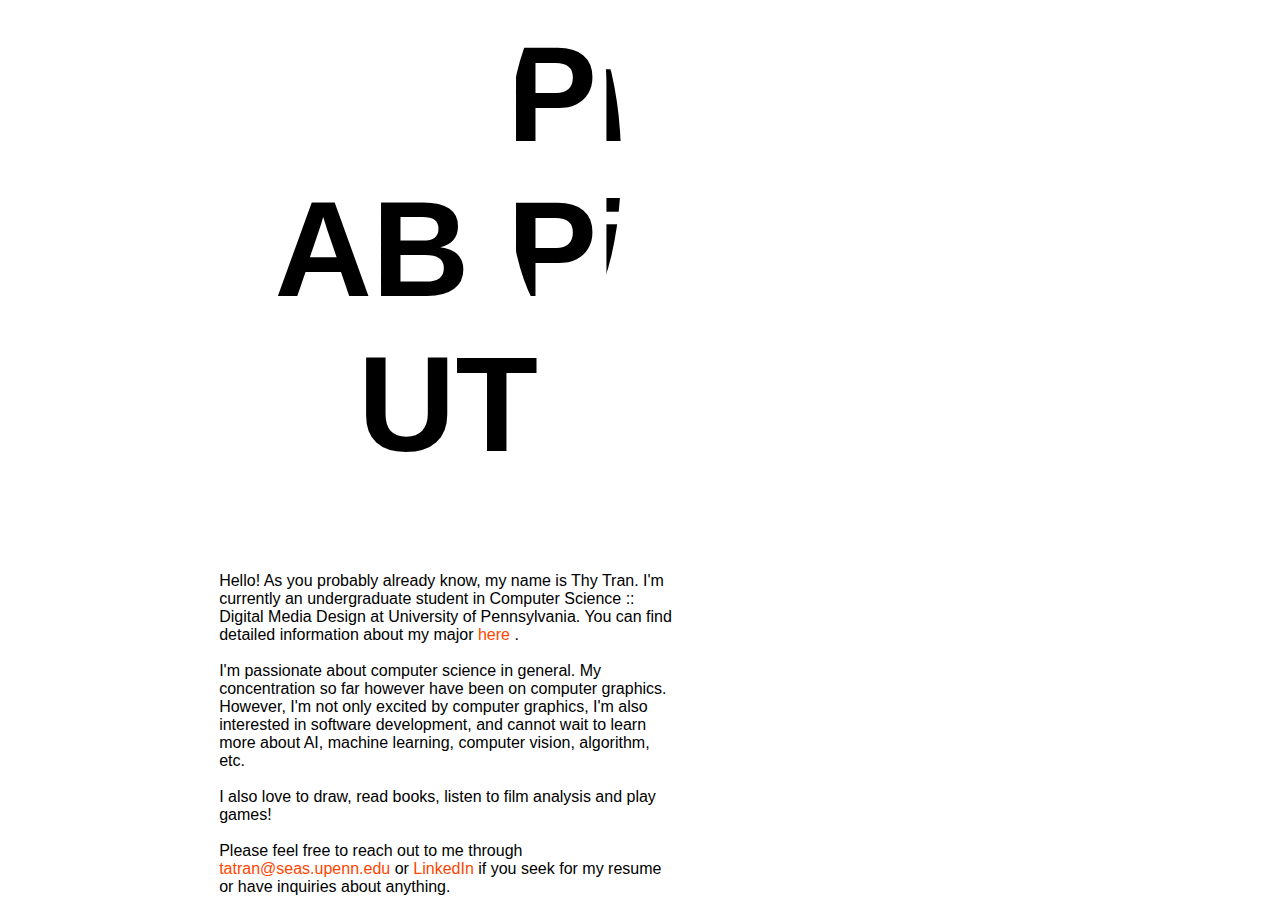
==== about.html @ d31e7936 "finished about" ====
<!DOCTYPE html>
<html>

<head>
    <link rel="stylesheet" href="styles/about.css">
</head>

<div class="split left">
    <div class="centered">
        <body>
            <header>
                <h1>AB
                    <img src="https://raw.githubusercontent.com/tatran5/tatran5.github.io/master/photos/profile.png" alt="Profile Picture">
                    UT</h1>
            </header>
            <p>
                Hello! As you probably already know, my name is Thy Tran. I'm currently
                an undergraduate student in Computer Science :: Digital Media Design at
                University of Pennsylvania. You can find detailed information about my major
                <a href="http://cg.cis.upenn.edu/dmd.html">here</a>
                .
                <br>
                <br>
                I'm passionate about computer science in general. My concentration so far
                however have been on computer graphics. However, I'm not only excited by
                computer graphics, I'm also interested in software development, and cannot wait
                to learn more about AI, machine learning, computer vision, algorithm, etc.
                <br>
                <br>
                I also love to draw, read books, listen to film analysis and play games!
                <br>
                <br>
                Please feel free to reach out to me through
                <a href="mailto:tatran@seas.upenn.edu">tatran@seas.upenn.edu</a>
                or
                <a href="https://www.linkedin.com/in/thy-tran-97a30b148/">LinkedIn</a>
                if you seek for my resume or have inquiries about anything.
            </p>
        </body>
    </div>
</div>

<div class="split right">
    <div class="centeredRight">
            <div class="navText"><a href="index.html">THY TRAN</a></div>
            <br>
            <div class="navText"><a href="about.html">About</a></div>
            <br>
            <div class="navText"><a href="code.html">Code</a></div>
            <br>
            <div class="navText"><a href="art.html">Art</a></div>
    </div>
</div>

</html>
---- styles/about.css ----
/* Style the image inside the centered container, if needed */
img {
  display: inline-block;
  width: 25%;
  right: 25%;
  border-radius: 50%;
}

p {
  text-align: left;
}

p a:link {
  text-decoration: none;
  color: orangered;
}

p a:visited {
  text-decoration: none;
  color: orangered;
}

p a:hover {
  text-decoration: none;
  color: orangered;
}

p a:active {
  text-decoration: none;
  color: orangered;
}

header {
  height: 10%;
  font-size: 7.5vh;
  text-align: center;
  color: black;
}

body {
  font-family: "Trebuchet MS", Helvetica, sans-serif;
  font-size: 100%;
}

/* Split the screen in half */
.split {
  height: 100%;
  position: fixed;
  z-index: 1;
  top: 0;
  overflow-x: hidden;
  padding-top: 10%;
}

/* Control the left side */
.left {
  width: 70%;
  left: 0;
  background-color: #FFF;
}

.left::-webkit-scrollbar { 
  display: none; 
}

/* Control the right side */
.right {
  background-image: url("https://raw.githubusercontent.com/tatran5/tatran5.github.io/master/photos/navBar.png");
  background-size: contain;
  right: 0%;  
  width: 20%;
  font-size: 2.5vh;
}

/* If you want the content centered horizontally and vertically */
.centered {
  position: absolute;
  top: 40%;
  left: 50%;
  transform: translate(-50%, -50%);
  text-align: center;
}

.centeredRight {
  position: absolute;
  top: 50%;
  left: 70%;
  transform: translate(-50%, -50%);
  text-align: center;
}

.navText {
  font-family: "Lucida Console", Monaco, monospace;
}

.navText a:link {
  text-decoration: none;
  color: white;
}

.navText a:visited {
  text-decoration: none;
  color: white;
}

.navText a:hover {
  text-decoration: none;
  color: white;
}

.navText a:active {
  text-decoration: none;
  color: white;
}
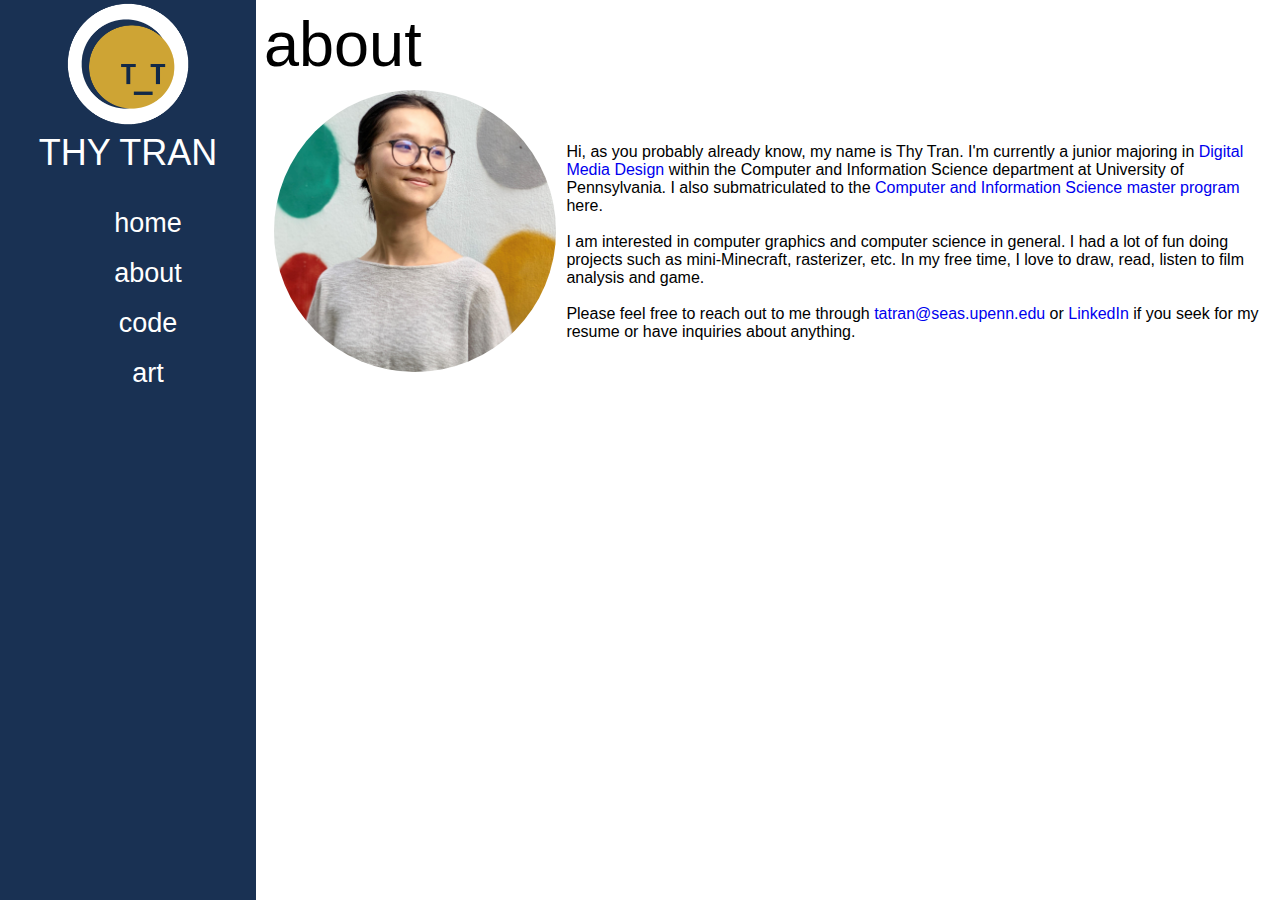
==== commit 522eabec: "added home page, edit about" ====
--- a/about.html
+++ b/about.html
@@ -1,55 +1,83 @@
 <!DOCTYPE html>
 <html>
-
 <head>
-    <link rel="stylesheet" href="styles/about.css">
+  <meta name="viewport" content="width=device-width, initial-scale=1">
+  <link rel="stylesheet" href="styles/style.css">
+  <link rel="icon" href="photos/favicon.png" type="image/png">
+  <title>Thy Tran</title>
 </head>
 
-<div class="split left">
-    <div class="centered">
-        <body>
-            <header>
-                <h1>AB
-                    <img src="https://raw.githubusercontent.com/tatran5/tatran5.github.io/master/photos/profile.png" alt="Profile Picture">
-                    UT</h1>
-            </header>
-            <p>
-                Hello! As you probably already know, my name is Thy Tran. I'm currently
-                an undergraduate student in Computer Science :: Digital Media Design at
-                University of Pennsylvania. You can find detailed information about my major
-                <a href="http://cg.cis.upenn.edu/dmd.html">here</a>
-                .
-                <br>
-                <br>
-                I'm passionate about computer science in general. My concentration so far
-                however have been on computer graphics. However, I'm not only excited by
-                computer graphics, I'm also interested in software development, and cannot wait
-                to learn more about AI, machine learning, computer vision, algorithm, etc.
-                <br>
-                <br>
-                I also love to draw, read books, listen to film analysis and play games!
-                <br>
-                <br>
-                Please feel free to reach out to me through
-                <a href="mailto:tatran@seas.upenn.edu">tatran@seas.upenn.edu</a>
-                or
-                <a href="https://www.linkedin.com/in/thy-tran-97a30b148/">LinkedIn</a>
-                if you seek for my resume or have inquiries about anything.
-            </p>
-        </body>
+<body>
+  <div class="nav">
+
+    <img src="photos/favicon.png">
+    <div class="name"> THY TRAN </div>
+
+		<ul>
+			  <li>
+          <div class="dropdown">
+            <button class="dropbtn">
+              <a href="index.html">home</a>
+            </button>
+          </div>
+        </li>
+        <li>
+          <div class="dropdown">
+            <button class="dropbtn">
+              <a href="about.html">about</a>
+            </button>
+          </div>
+        </li>
+        <li>
+          <div class="dropdown">
+            <button class="dropbtn">
+              <a href="code.html">code</a>
+            </button>
+          </div>
+        </li>
+        <li>
+        <div class="dropdown">
+          <button class="dropbtn">art</button>
+          <div class="dropdown-content">
+            <a href="art-3Dmodeling.html">modeling</a>
+            <a href="art-digital.html">digital</a>
+            <a href="art-traditional.html">traditional</a>
+          </div>
+        </div>
+		</ul>
+	</div>
+
+
+    <div class="content">
+        <div class="row">
+          <div class="content-title">about</div>
+          <div class="profile-picture">
+            <img src="photos/profilePicGray.JPG">
+          </div>
+          <div class="intro">
+            Hi, as you probably already know, my name is Thy Tran. I'm currently
+            a junior majoring in
+            <a href="http://cg.cis.upenn.edu/dmd.html">
+              Digital Media Design
+            </a>
+             within the Computer and Information Science department at University of Pennsylvania. I also submatriculated to the
+            <a href="https://www.cis.upenn.edu/graduate/program-offerings/mse-in-cis/">
+              Computer and Information Science master program
+            </a>
+            here.
+            <br>
+            <br>
+            I am interested in computer graphics and computer science in general. I had a lot of fun
+            doing projects such as mini-Minecraft, rasterizer, etc. In my free time, I love to draw, read, listen to film analysis and game.
+            <br>
+            <br>
+            Please feel free to reach out to me through
+            <a href="mailto:tatran@seas.upenn.edu">tatran@seas.upenn.edu</a>
+            or
+            <a href="https://www.linkedin.com/in/thy-tran-97a30b148/">LinkedIn</a>
+            if you seek for my resume or have inquiries about anything.
+          </div>
+        </div>
     </div>
-</div>
 
-<div class="split right">
-    <div class="centeredRight">
-            <div class="navText"><a href="index.html">THY TRAN</a></div>
-            <br>
-            <div class="navText"><a href="about.html">About</a></div>
-            <br>
-            <div class="navText"><a href="code.html">Code</a></div>
-            <br>
-            <div class="navText"><a href="art.html">Art</a></div>
-    </div>
-</div>
-
-</html>+</html>
--- a/styles/style.css
+++ b/styles/style.css
@@ -0,0 +1,200 @@
+
+* {
+  box-sizing: border-box;
+}
+
+html *
+{
+   font-family: Verdana, sans-serif !important;
+   font-weight: 100;
+}
+
+a:visited { text-decoration: none; color:black; }
+a:hover { text-decoration: none; color: black; }
+a:focus { text-decoration: none; color: black; }
+a:hover, a:active { text-decoration: none; color:black }
+
+.name {
+  font-size: 4vh;
+}
+
+.row:after {
+  content: "";
+  display: table;
+  clear: both;
+}
+
+
+.column {
+  float: left;
+}
+
+.nav {
+  width: 20vw;
+  text-align: center;
+  top: 0;
+  left: 0;
+  position: fixed;
+  min-height: 100%;
+  min-height: 100%;
+  background-color: #193153;
+  color: white;
+}
+
+.content {
+  /* background-color: red; */
+  padding-left:20vw;
+}
+
+.gallery {
+  margin: 3px;
+  float: left;
+  width: 17vw;
+}
+
+.gallery video {
+  width: 100%;
+  height: auto;
+}
+
+.gallery img {
+  width: 100%;
+  height: auto;
+}
+
+.desc {
+  height: 17vh;
+  text-align: center;
+  font-size: small;
+}
+
+.tool {
+  text-align: center;
+  font-size: small;
+}
+
+.zoom {
+  transition: transform .1s;
+  margin: 0 auto;
+}
+
+.zoom:hover {
+  -ms-transform: scale(2); /* IE 9 */
+  -webkit-transform: scale(2); /* Safari 3-8 */
+  transform: scale(2);
+}
+
+.video-art {
+  object-fit: cover;
+  margin-left: auto;
+  margin-right: auto;
+  text-align: center;
+}
+
+.video-art video {
+  display: block;
+  margin-left: auto;
+  margin-right: auto;
+  width: 70%;
+  height: auto;
+}
+
+.content-title {
+  font-size: 7vh;
+}
+
+.art-project-title {
+  padding-top: 5vh;
+  padding-bottom: 1.5vh;
+  font-size: 120%;
+}
+
+.dropbtn {
+  padding-top: 2vh;
+  background-color: Transparent;
+  text-align: left;
+  border: none;
+  color: white;
+  font-size: 3vh;
+}
+
+.dropdown {
+  color: white;
+  position: relative;
+  display: inline-block;
+}
+
+.dropdown-content {
+  display: none;
+  position: absolute;
+  min-width: 5vw;
+  z-index: 1;
+}
+
+.dropdown-content a {
+  color: white;
+  padding: 0.2vw 1vw;
+  text-align: left;
+  text-decoration: none ;
+  display: block;
+}
+
+.dropdown-content a:hover {
+  background-color: #cea434;
+}
+
+.dropdown:hover .dropdown-content {display: block;}
+
+.dropdown:hover .dropbtn {}
+
+.nav a {
+  text-decoration: none;
+  color: white;
+}
+
+.nav a:hover {
+  text-decoration-color: #cea434;
+}
+
+.nav ul {
+  list-style: none;
+}
+
+.nav img {
+    max-width:50%;
+}
+
+/* About */
+.profile-picture {
+  float: left;
+  width: 30%;
+  padding: 10px;
+}
+
+.profile-picture img {
+  max-width: 100%;
+  max-height: auto;
+  border-radius: 50%;
+}
+
+.intro {
+  float: left;
+  width: 70%;
+  padding-top: 7vh;
+}
+
+.intro a {
+  text-decoration : none;
+}
+
+.cover {
+  z-index: 1;
+  height: 100%;
+  width: 100%;
+  position: fixed;
+  overflow: auto;
+  top: 0px;
+  left: 20vw;
+  background-image: url("cover.JPG");
+  background: rgba(206, 164, 53, 0.8); /*can be anything, of course*/
+}
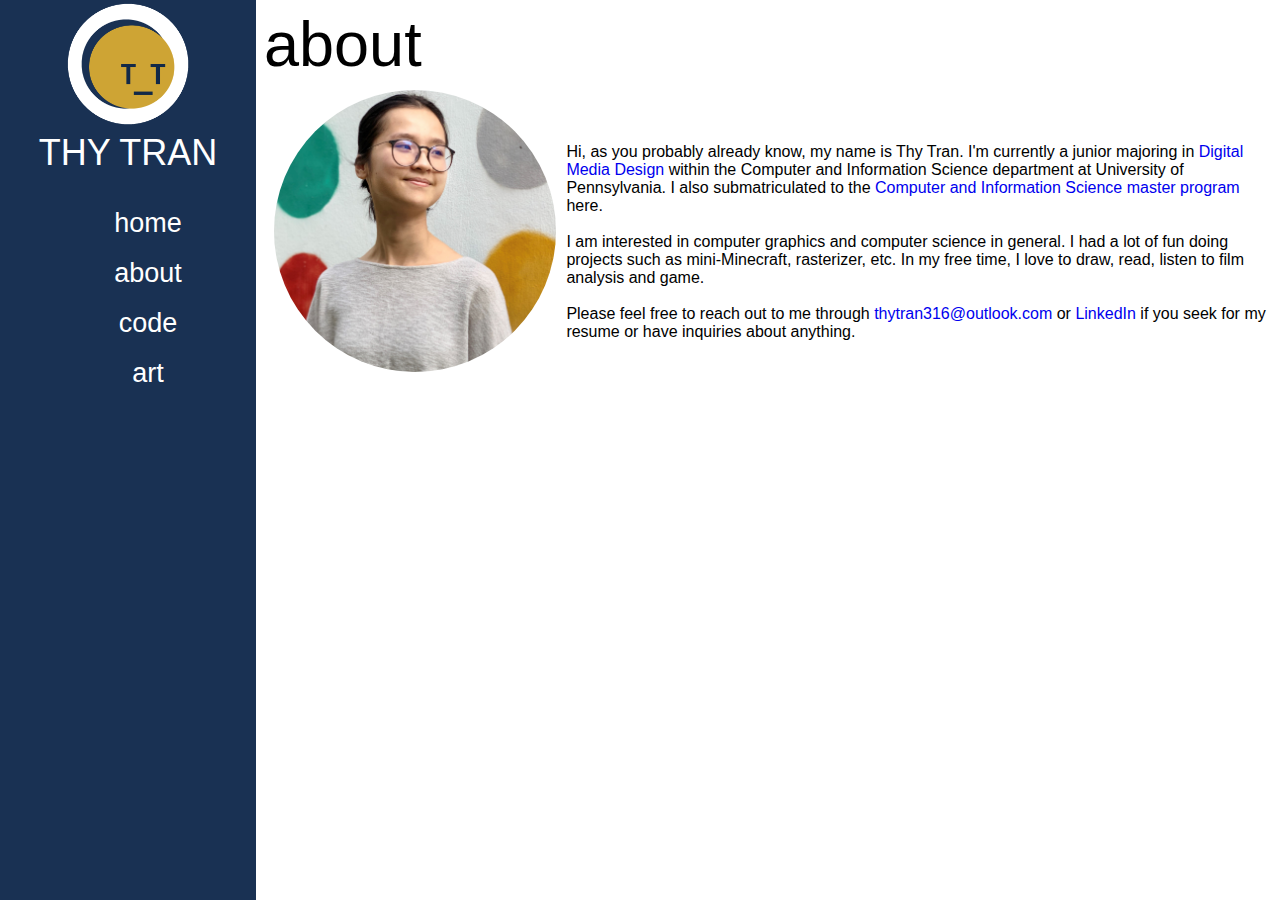
==== commit 661e5225: "finished cover - not linked resume yet" ====
--- a/about.html
+++ b/about.html
@@ -72,9 +72,9 @@
             <br>
             <br>
             Please feel free to reach out to me through
-            <a href="mailto:tatran@seas.upenn.edu">tatran@seas.upenn.edu</a>
+            <a href="mailto:thytran316@outlook.com">thytran316@outlook.com</a>
             or
-            <a href="https://www.linkedin.com/in/thy-tran-97a30b148/">LinkedIn</a>
+            <a href="https://www.linkedin.com/in/thy-tran-97a30b148">LinkedIn</a>
             if you seek for my resume or have inquiries about anything.
           </div>
         </div>
--- a/styles/style.css
+++ b/styles/style.css
@@ -1,6 +1,41 @@
 
 * {
   box-sizing: border-box;
+    -webkit-animation: fadein 1.5s; /* Safari, Chrome and Opera > 12.1 */
+       -moz-animation: fadein 1.5s; /* Firefox < 16 */
+        -ms-animation: fadein 1.5s; /* Internet Explorer */
+         -o-animation: fadein 1.5s; /* Opera < 12.1 */
+            animation: fadein 1.5s;
+}
+
+
+@keyframes fadein {
+    from { opacity: 0; }
+    to   { opacity: 1; }
+}
+
+/* Firefox < 16 */
+@-moz-keyframes fadein {
+    from { opacity: 0; }
+    to   { opacity: 1; }
+}
+
+/* Safari, Chrome and Opera > 12.1 */
+@-webkit-keyframes fadein {
+    from { opacity: 0; }
+    to   { opacity: 1; }
+}
+
+/* Internet Explorer */
+@-ms-keyframes fadein {
+    from { opacity: 0; }
+    to   { opacity: 1; }
+}
+
+/* Opera < 12.1 */
+@-o-keyframes fadein {
+    from { opacity: 0; }
+    to   { opacity: 1; }
 }
 
 html *
@@ -118,6 +153,14 @@
   font-size: 3vh;
 }
 
+.dropbtn a:hover {
+  color: #cea434;
+}
+
+.dropbtn:hover {
+  color: #cea434;
+}
+
 .dropdown {
   color: white;
   position: relative;
@@ -129,6 +172,7 @@
   position: absolute;
   min-width: 5vw;
   z-index: 1;
+  font-size: 2.5vh;
 }
 
 .dropdown-content a {
@@ -189,12 +233,34 @@
 
 .cover {
   z-index: 1;
-  height: 100%;
-  width: 100%;
+  height: 100vh;
+  width: 80vw;
   position: fixed;
   overflow: auto;
   top: 0px;
   left: 20vw;
-  background-image: url("cover.JPG");
-  background: rgba(206, 164, 53, 0.8); /*can be anything, of course*/
-}
+  font-size: 20vh;
+  text-align: center;
+}
+
+.cover-title {
+  padding-top: 30vh;
+}
+
+.cover img {
+  height: 17vh;
+  width: auto;
+  opacity: 0.6;
+  filter: alpha(opacity=60);
+}
+
+.cover img:hover {
+  height: 17vh;
+  width: auto;
+  opacity: 1;
+  filter: alpha(opacity=100);
+}
+
+.cover a{
+  text-decoration: none;
+}
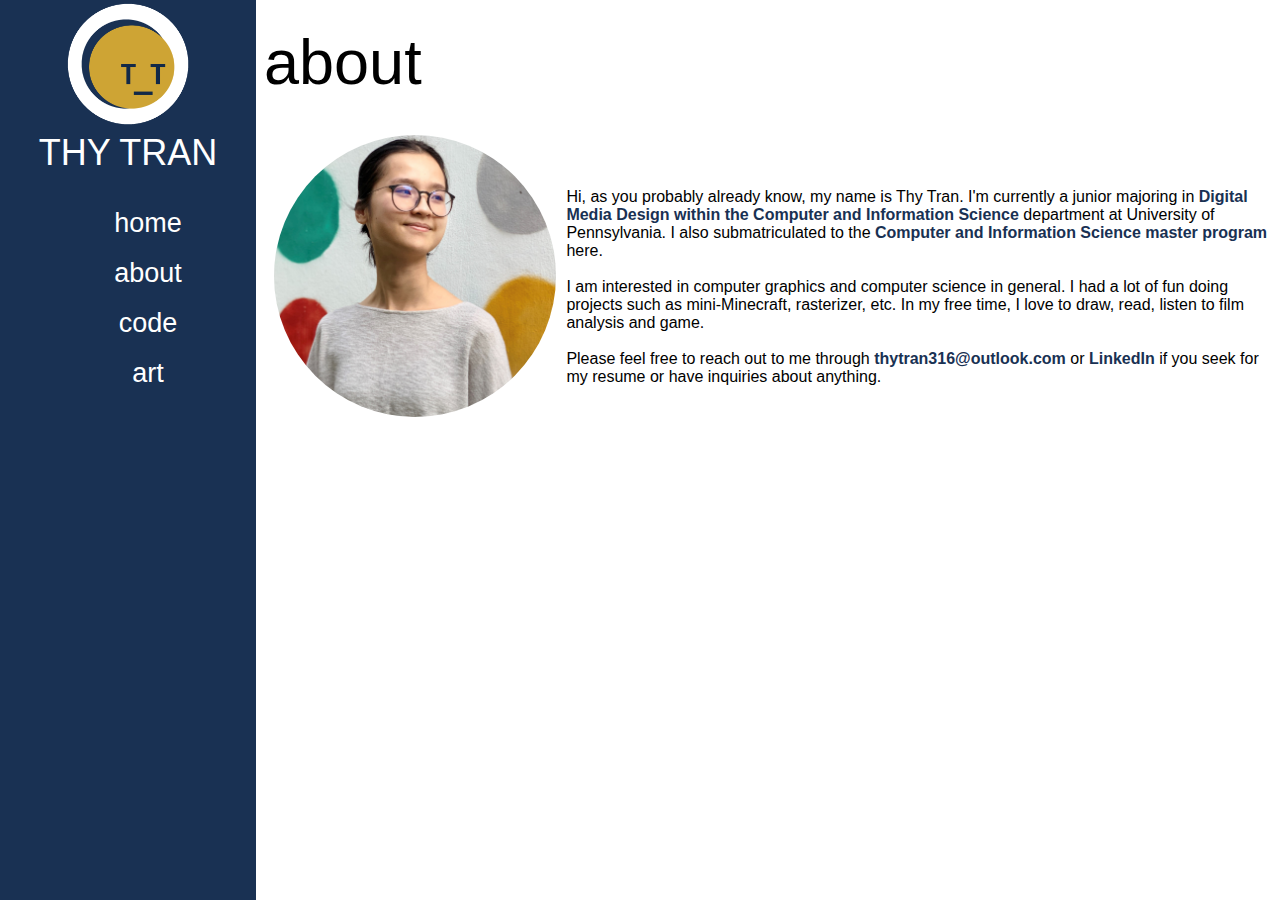
==== commit 65230cb3: "changed fonts" ====
--- a/about.html
+++ b/about.html
@@ -10,7 +10,7 @@
 <body>
   <div class="nav">
 
-    <img src="photos/favicon.png">
+    <img src="photos/navLogo.png">
     <div class="name"> THY TRAN </div>
 
 		<ul>
@@ -58,9 +58,9 @@
             Hi, as you probably already know, my name is Thy Tran. I'm currently
             a junior majoring in
             <a href="http://cg.cis.upenn.edu/dmd.html">
-              Digital Media Design
+              Digital Media Design within the Computer and Information Science
             </a>
-             within the Computer and Information Science department at University of Pennsylvania. I also submatriculated to the
+            department at University of Pennsylvania. I also submatriculated to the
             <a href="https://www.cis.upenn.edu/graduate/program-offerings/mse-in-cis/">
               Computer and Information Science master program
             </a>
--- a/styles/style.css
+++ b/styles/style.css
@@ -40,7 +40,7 @@
 
 html *
 {
-   font-family: Verdana, sans-serif !important;
+   font-family: Helvetica, sans-serif !important;
    font-weight: 100;
 }
 
@@ -136,6 +136,8 @@
 
 .content-title {
   font-size: 7vh;
+  padding-top: 2vh;
+  padding-bottom: 3vh;
 }
 
 .art-project-title {
@@ -229,6 +231,13 @@
 
 .intro a {
   text-decoration : none;
+  color: #193153;
+  font-weight: bold;
+  transition: background 0.5s ease-in-out;
+}
+
+.intro a:hover {
+  color: #cea434;
 }
 
 .cover {
@@ -244,6 +253,8 @@
 }
 
 .cover-title {
+  font-weight: bolder;
+  color: #193153;
   padding-top: 30vh;
 }
 
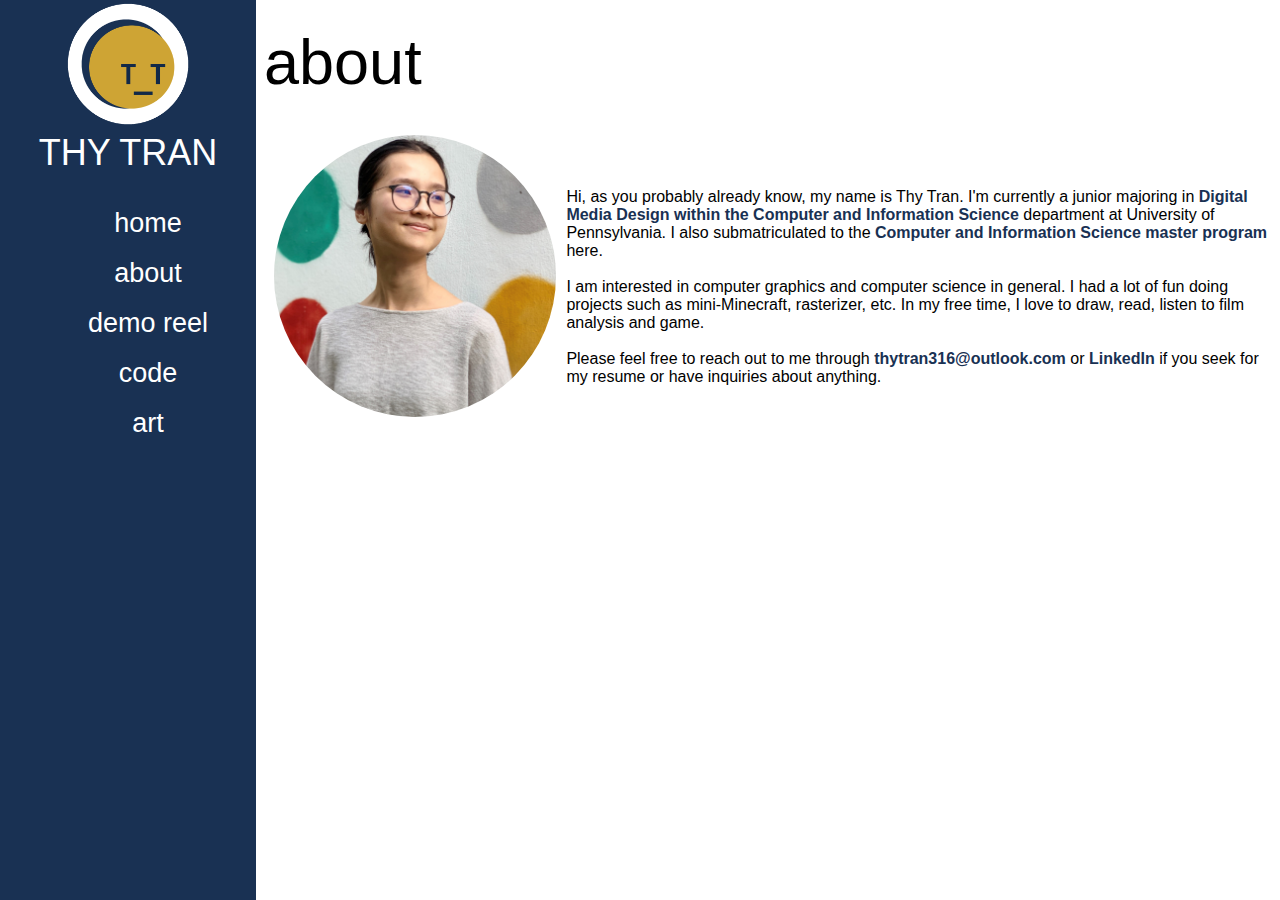
==== commit 6c904990: "added demo reel, mini maya fixed ray tracer" ====
--- a/about.html
+++ b/about.html
@@ -1,83 +1,90 @@
 <!DOCTYPE html>
 <html>
-<head>
-  <meta name="viewport" content="width=device-width, initial-scale=1">
-  <link rel="stylesheet" href="styles/style.css">
-  <link rel="icon" href="photos/favicon.png" type="image/png">
-  <title>Thy Tran</title>
-</head>
+    <head>
+        <meta name="viewport" content="width=device-width, initial-scale=1">
+        <link rel="stylesheet" href="styles/style.css">
+        <link rel="icon" href="photos/favicon.png" type="image/png">
+        <title>Thy Tran</title>
+    </head>
 
-<body>
-  <div class="nav">
+    <body>
+        <div class="nav">
 
-    <img src="photos/navLogo.png">
-    <div class="name"> THY TRAN </div>
+            <img src="photos/navLogo.png">
+            <div class="name"> THY TRAN </div>
 
-		<ul>
-			  <li>
-          <div class="dropdown">
-            <button class="dropbtn">
-              <a href="index.html">home</a>
-            </button>
-          </div>
-        </li>
-        <li>
-          <div class="dropdown">
-            <button class="dropbtn">
-              <a href="about.html">about</a>
-            </button>
-          </div>
-        </li>
-        <li>
-          <div class="dropdown">
-            <button class="dropbtn">
-              <a href="code.html">code</a>
-            </button>
-          </div>
-        </li>
-        <li>
-        <div class="dropdown">
-          <button class="dropbtn">art</button>
-          <div class="dropdown-content">
-            <a href="art-3Dmodeling.html">modeling</a>
-            <a href="art-digital.html">digital</a>
-            <a href="art-traditional.html">traditional</a>
-          </div>
+            <ul>
+                <li>
+                    <div class="dropdown">
+                        <button class="dropbtn">
+                            <a href="index.html">home</a>
+                        </button>
+                    </div>
+                </li>
+                <li>
+                    <div class="dropdown">
+                        <button class="dropbtn">
+                            <a href="about.html">about</a>
+                        </button>
+                    </div>
+                </li>
+                <li>
+                    <div class="dropdown">
+                        <button class="dropbtn">
+                            <a href="demo-reel.html">demo reel</a>
+                        </button>
+                    </div>
+                </li>
+                <li>
+                    <div class="dropdown">
+                        <button class="dropbtn">
+                            <a href="code.html">code</a>
+                        </button>
+                    </div>
+                </li>
+                <li>
+                    <div class="dropdown">
+                        <button class="dropbtn">art</button>
+                        <div class="dropdown-content">
+                            <a href="art-3Dmodeling.html">modeling</a>
+                            <a href="art-digital.html">digital</a>
+                            <a href="art-traditional.html">traditional</a>
+                        </div>
+                    </div>
+            </ul>
         </div>
-		</ul>
-	</div>
 
 
-    <div class="content">
-        <div class="row">
-          <div class="content-title">about</div>
-          <div class="profile-picture">
-            <img src="photos/profilePicGray.JPG">
-          </div>
-          <div class="intro">
-            Hi, as you probably already know, my name is Thy Tran. I'm currently
-            a junior majoring in
-            <a href="http://cg.cis.upenn.edu/dmd.html">
-              Digital Media Design within the Computer and Information Science
-            </a>
-            department at University of Pennsylvania. I also submatriculated to the
-            <a href="https://www.cis.upenn.edu/graduate/program-offerings/mse-in-cis/">
-              Computer and Information Science master program
-            </a>
-            here.
-            <br>
-            <br>
-            I am interested in computer graphics and computer science in general. I had a lot of fun
-            doing projects such as mini-Minecraft, rasterizer, etc. In my free time, I love to draw, read, listen to film analysis and game.
-            <br>
-            <br>
-            Please feel free to reach out to me through
-            <a href="mailto:thytran316@outlook.com">thytran316@outlook.com</a>
-            or
-            <a href="https://www.linkedin.com/in/thy-tran-97a30b148">LinkedIn</a>
-            if you seek for my resume or have inquiries about anything.
-          </div>
+        <div class="content">
+            <div class="row">
+                <div class="content-title">about</div>
+                <div class="profile-picture">
+                    <img src="photos/profilePicGray.JPG">
+                </div>
+                <div class="intro">
+                    Hi, as you probably already know, my name is Thy Tran. I'm currently
+                    a junior majoring in
+                    <a href="http://cg.cis.upenn.edu/dmd.html">
+                        Digital Media Design within the Computer and Information Science
+                    </a>
+                    department at University of Pennsylvania. I also submatriculated to the
+                    <a href="https://www.cis.upenn.edu/graduate/program-offerings/mse-in-cis/">
+                        Computer and Information Science master program
+                    </a>
+                    here.
+                    <br>
+                    <br>
+                    I am interested in computer graphics and computer science in general. I had a lot of fun
+                    doing projects such as mini-Minecraft, rasterizer, etc. In my free time, I love to draw, read, listen to film analysis and game.
+                    <br>
+                    <br>
+                    Please feel free to reach out to me through
+                    <a href="mailto:thytran316@outlook.com">thytran316@outlook.com</a>
+                    or
+                    <a href="https://www.linkedin.com/in/thy-tran-97a30b148">LinkedIn</a>
+                    if you seek for my resume or have inquiries about anything.
+                </div>
+            </div>
         </div>
-    </div>
 
-</html>
+        </html>
--- a/styles/style.css
+++ b/styles/style.css
@@ -77,17 +77,21 @@
 }
 
 .content {
-  /* background-color: red; */
   padding-left:20vw;
 }
 
 .gallery {
   margin: 3px;
   float: left;
-  width: 17vw;
+  width: 23vw;
 }
 
 .gallery video {
+  width: 100%;
+  height: auto;
+}
+
+.gallery iframe {
   width: 100%;
   height: auto;
 }
@@ -144,6 +148,10 @@
   padding-top: 5vh;
   padding-bottom: 1.5vh;
   font-size: 120%;
+}
+
+.art-project-description {
+  font-size: 100%;
 }
 
 .dropbtn {
@@ -256,6 +264,7 @@
   font-weight: bolder;
   color: #193153;
   padding-top: 30vh;
+  font-weight: 900;
 }
 
 .cover img {
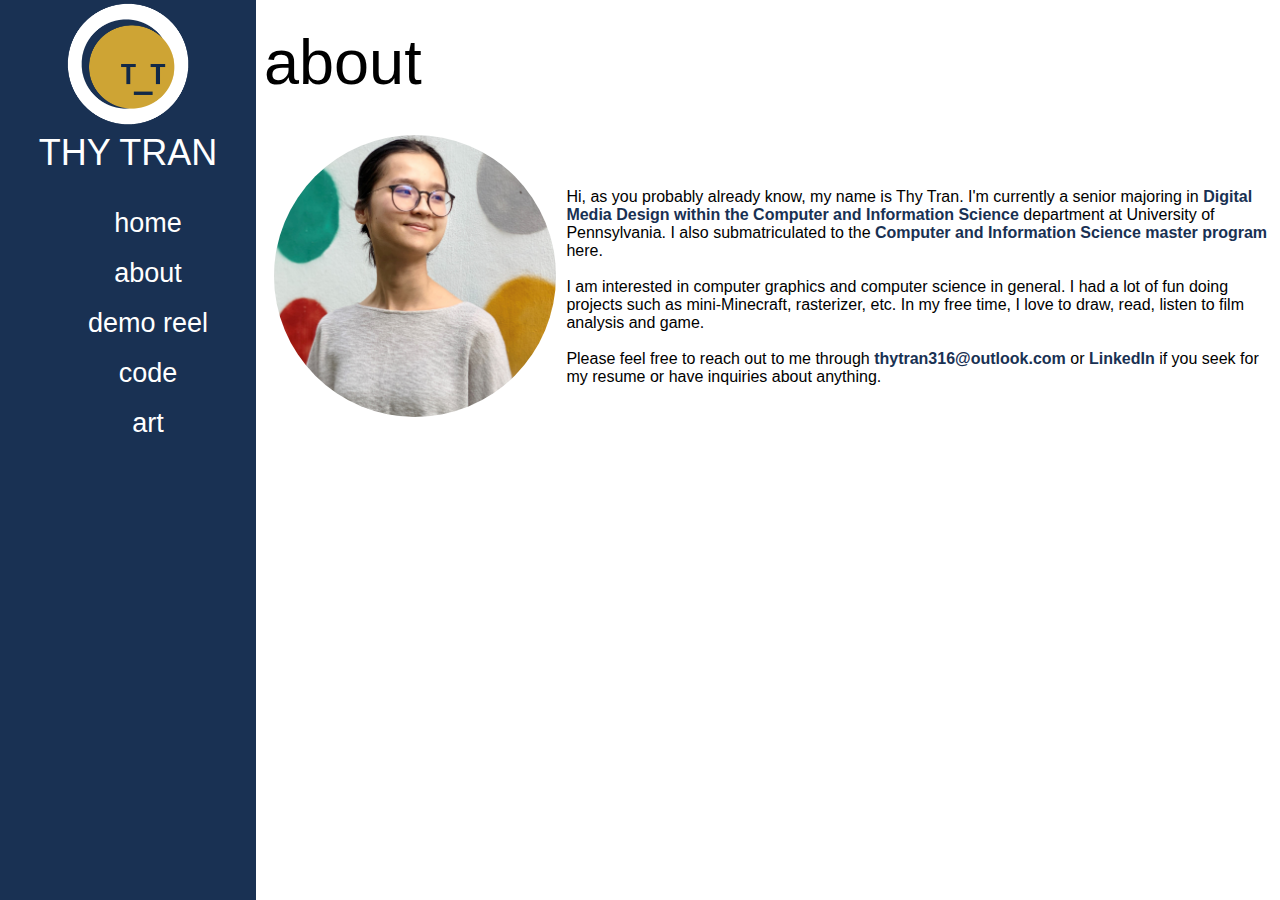
==== commit 1929f64e: "updated about and resume" ====
--- a/about.html
+++ b/about.html
@@ -1,90 +1,90 @@
-<!DOCTYPE html>
-<html>
-    <head>
-        <meta name="viewport" content="width=device-width, initial-scale=1">
-        <link rel="stylesheet" href="styles/style.css">
-        <link rel="icon" href="photos/favicon.png" type="image/png">
-        <title>Thy Tran</title>
-    </head>
-
-    <body>
-        <div class="nav">
-
-            <img src="photos/navLogo.png">
-            <div class="name"> THY TRAN </div>
-
-            <ul>
-                <li>
-                    <div class="dropdown">
-                        <button class="dropbtn">
-                            <a href="index.html">home</a>
-                        </button>
-                    </div>
-                </li>
-                <li>
-                    <div class="dropdown">
-                        <button class="dropbtn">
-                            <a href="about.html">about</a>
-                        </button>
-                    </div>
-                </li>
-                <li>
-                    <div class="dropdown">
-                        <button class="dropbtn">
-                            <a href="demo-reel.html">demo reel</a>
-                        </button>
-                    </div>
-                </li>
-                <li>
-                    <div class="dropdown">
-                        <button class="dropbtn">
-                            <a href="code.html">code</a>
-                        </button>
-                    </div>
-                </li>
-                <li>
-                    <div class="dropdown">
-                        <button class="dropbtn">art</button>
-                        <div class="dropdown-content">
-                            <a href="art-3Dmodeling.html">modeling</a>
-                            <a href="art-digital.html">digital</a>
-                            <a href="art-traditional.html">traditional</a>
-                        </div>
-                    </div>
-            </ul>
-        </div>
-
-
-        <div class="content">
-            <div class="row">
-                <div class="content-title">about</div>
-                <div class="profile-picture">
-                    <img src="photos/profilePicGray.JPG">
-                </div>
-                <div class="intro">
-                    Hi, as you probably already know, my name is Thy Tran. I'm currently
-                    a junior majoring in
-                    <a href="http://cg.cis.upenn.edu/dmd.html">
-                        Digital Media Design within the Computer and Information Science
-                    </a>
-                    department at University of Pennsylvania. I also submatriculated to the
-                    <a href="https://www.cis.upenn.edu/graduate/program-offerings/mse-in-cis/">
-                        Computer and Information Science master program
-                    </a>
-                    here.
-                    <br>
-                    <br>
-                    I am interested in computer graphics and computer science in general. I had a lot of fun
-                    doing projects such as mini-Minecraft, rasterizer, etc. In my free time, I love to draw, read, listen to film analysis and game.
-                    <br>
-                    <br>
-                    Please feel free to reach out to me through
-                    <a href="mailto:thytran316@outlook.com">thytran316@outlook.com</a>
-                    or
-                    <a href="https://www.linkedin.com/in/thy-tran-97a30b148">LinkedIn</a>
-                    if you seek for my resume or have inquiries about anything.
-                </div>
-            </div>
-        </div>
-
-        </html>
+<!DOCTYPE html>
+<html>
+    <head>
+        <meta name="viewport" content="width=device-width, initial-scale=1">
+        <link rel="stylesheet" href="styles/style.css">
+        <link rel="icon" href="photos/favicon.png" type="image/png">
+        <title>Thy Tran</title>
+    </head>
+
+    <body>
+        <div class="nav">
+
+            <img src="photos/navLogo.png">
+            <div class="name"> THY TRAN </div>
+
+            <ul>
+                <li>
+                    <div class="dropdown">
+                        <button class="dropbtn">
+                            <a href="index.html">home</a>
+                        </button>
+                    </div>
+                </li>
+                <li>
+                    <div class="dropdown">
+                        <button class="dropbtn">
+                            <a href="about.html">about</a>
+                        </button>
+                    </div>
+                </li>
+                <li>
+                    <div class="dropdown">
+                        <button class="dropbtn">
+                            <a href="demo-reel.html">demo reel</a>
+                        </button>
+                    </div>
+                </li>
+                <li>
+                    <div class="dropdown">
+                        <button class="dropbtn">
+                            <a href="code.html">code</a>
+                        </button>
+                    </div>
+                </li>
+                <li>
+                    <div class="dropdown">
+                        <button class="dropbtn">art</button>
+                        <div class="dropdown-content">
+                            <a href="art-3Dmodeling.html">modeling</a>
+                            <a href="art-digital.html">digital</a>
+                            <a href="art-traditional.html">traditional</a>
+                        </div>
+                    </div>
+            </ul>
+        </div>
+
+
+        <div class="content">
+            <div class="row">
+                <div class="content-title">about</div>
+                <div class="profile-picture">
+                    <img src="photos/profilePicGray.JPG">
+                </div>
+                <div class="intro">
+                    Hi, as you probably already know, my name is Thy Tran. I'm currently
+                    a senior majoring in
+                    <a href="http://cg.cis.upenn.edu/dmd.html">
+                        Digital Media Design within the Computer and Information Science
+                    </a>
+                    department at University of Pennsylvania. I also submatriculated to the
+                    <a href="https://www.cis.upenn.edu/graduate/program-offerings/mse-in-cis/">
+                        Computer and Information Science master program
+                    </a>
+                    here.
+                    <br>
+                    <br>
+                    I am interested in computer graphics and computer science in general. I had a lot of fun
+                    doing projects such as mini-Minecraft, rasterizer, etc. In my free time, I love to draw, read, listen to film analysis and game.
+                    <br>
+                    <br>
+                    Please feel free to reach out to me through
+                    <a href="mailto:thytran316@outlook.com">thytran316@outlook.com</a>
+                    or
+                    <a href="https://www.linkedin.com/in/thy-tran-97a30b148">LinkedIn</a>
+                    if you seek for my resume or have inquiries about anything.
+                </div>
+            </div>
+        </div>
+
+        </html>
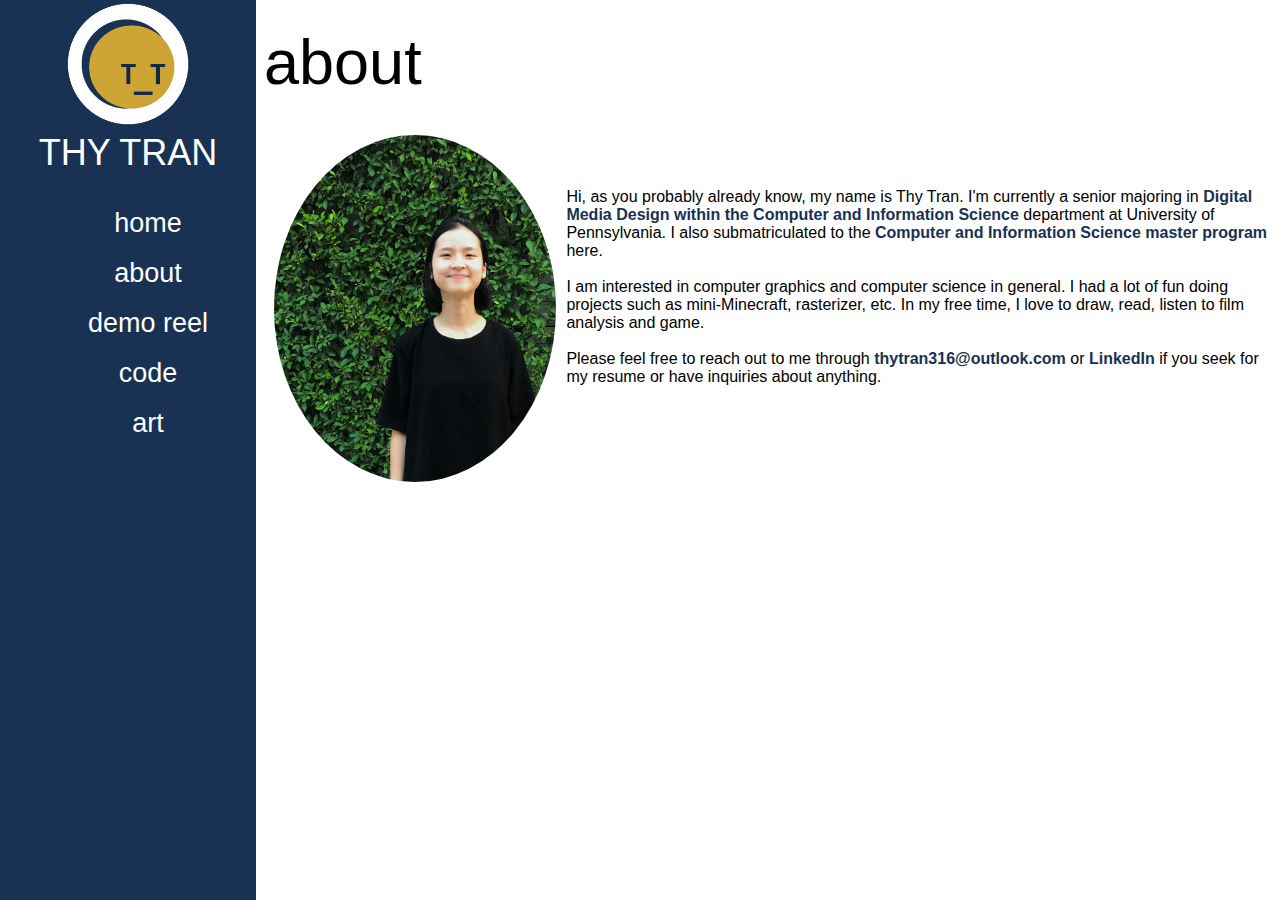
==== commit 7fcff940: "updated pic" ====
--- a/about.html
+++ b/about.html
@@ -59,7 +59,7 @@
             <div class="row">
                 <div class="content-title">about</div>
                 <div class="profile-picture">
-                    <img src="photos/profilePicGray.JPG">
+                    <img src="photos/profilePic.jpg">
                 </div>
                 <div class="intro">
                     Hi, as you probably already know, my name is Thy Tran. I'm currently
